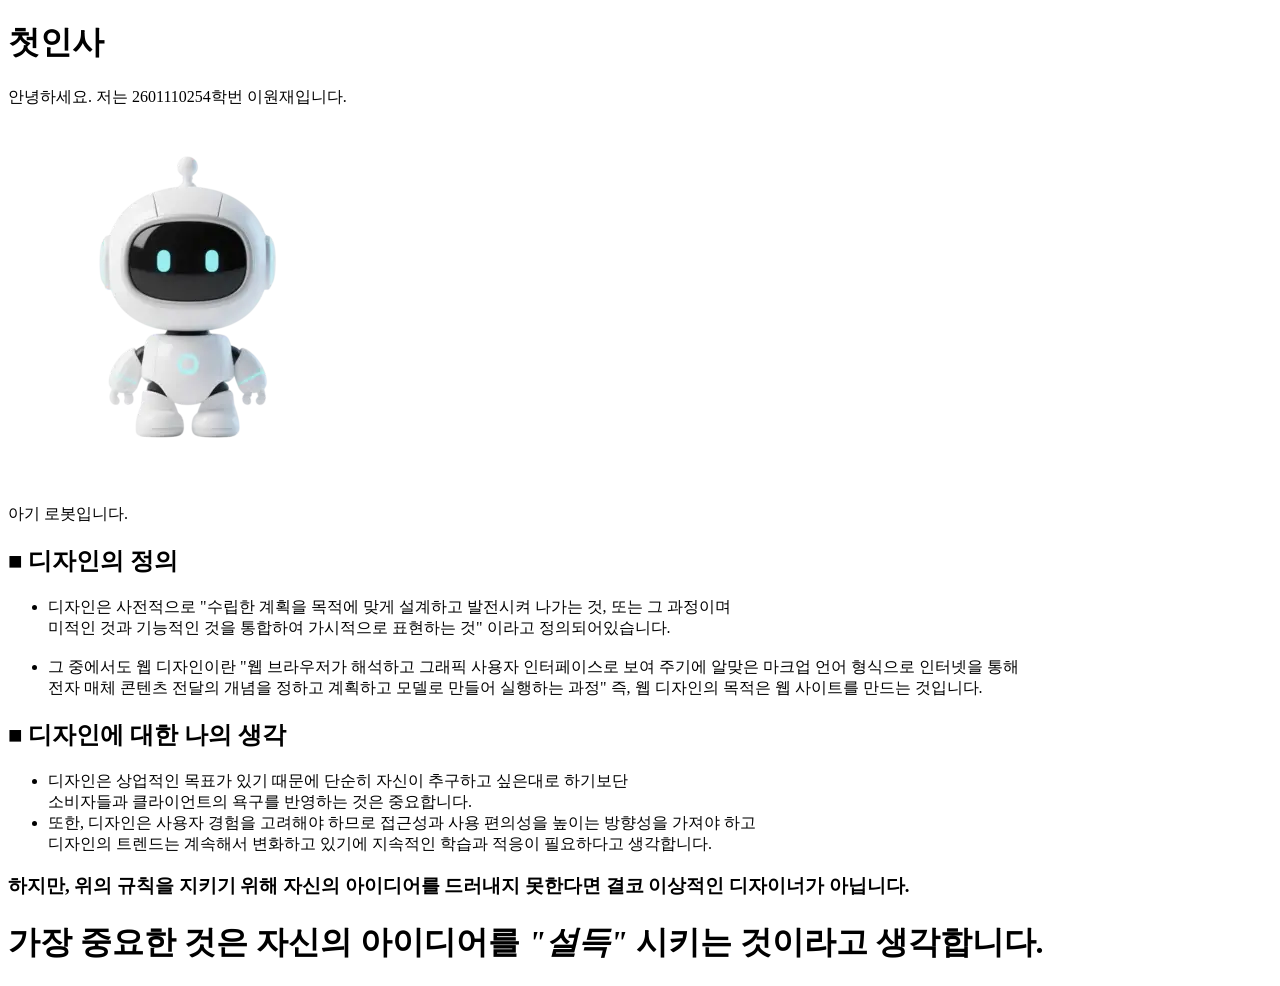
==== index.html @ 24d799cb "업" ====
<!DOCTYPE html>
<html lang="ko">
<head>
<meta charset="UTF-8">
<title>내가 생각하는 디자인이란</title>
</head>
<body>
    <h1>
        첫인사
        
    </h1>
    <p>
        안녕하세요. 저는 2601110254학번 이원재입니다.<br>
    </p>


    <img src="images/아기 로봇.webp" alt="아기 로봇">
    <p>
        아기 로봇입니다.
    </p>
    <h2>■ 디자인의 정의</h2>
    <ul>
        <li>디자인은 사전적으로 "수립한 계획을 목적에 맞게 설계하고 발전시켜 나가는 것, 또는 그 과정이며<br>
        미적인 것과 기능적인 것을 통합하여 가시적으로 표현하는 것" 이라고 정의되어있습니다.</li><br>

        <li>그 중에서도 웹 디자인이란 "웹 브라우저가 해석하고 그래픽 사용자 인터페이스로 보여 주기에 알맞은 마크업 언어 형식으로 인터넷을 통해<br>
        전자 매체 콘텐츠 전달의 개념을 정하고 계획하고 모델로 만들어 실행하는 과정" 
즉, 웹 디자인의 목적은 웹 사이트를 만드는 것입니다.</li>
    </ul>

    <h2>■ 디자인에 대한 나의 생각</h2>
    <ul>
        <li>디자인은 상업적인 목표가 있기 때문에 단순히 자신이 추구하고 싶은대로 하기보단<br>
        소비자들과 클라이언트의 욕구를 반영하는 것은 중요합니다.<br>
        </li>
        <li>또한, 디자인은 사용자 경험을 고려해야 하므로 접근성과 사용 편의성을 높이는 방향성을 가져야 하고<br>
        디자인의 트렌드는 계속해서 변화하고 있기에 지속적인 학습과 적응이 필요하다고 생각합니다.</li>
    </ul>
    <h3>하지만, 위의 규칙을 지키기 위해 자신의 아이디어를 드러내지 못한다면 결코 이상적인 디자이너가 아닙니다.</h3>
    <h1>가장 중요한 것은 자신의 아이디어를 <em>"설득"</em> 시키는 것이라고 생각합니다.</h1>
</body>
</html>
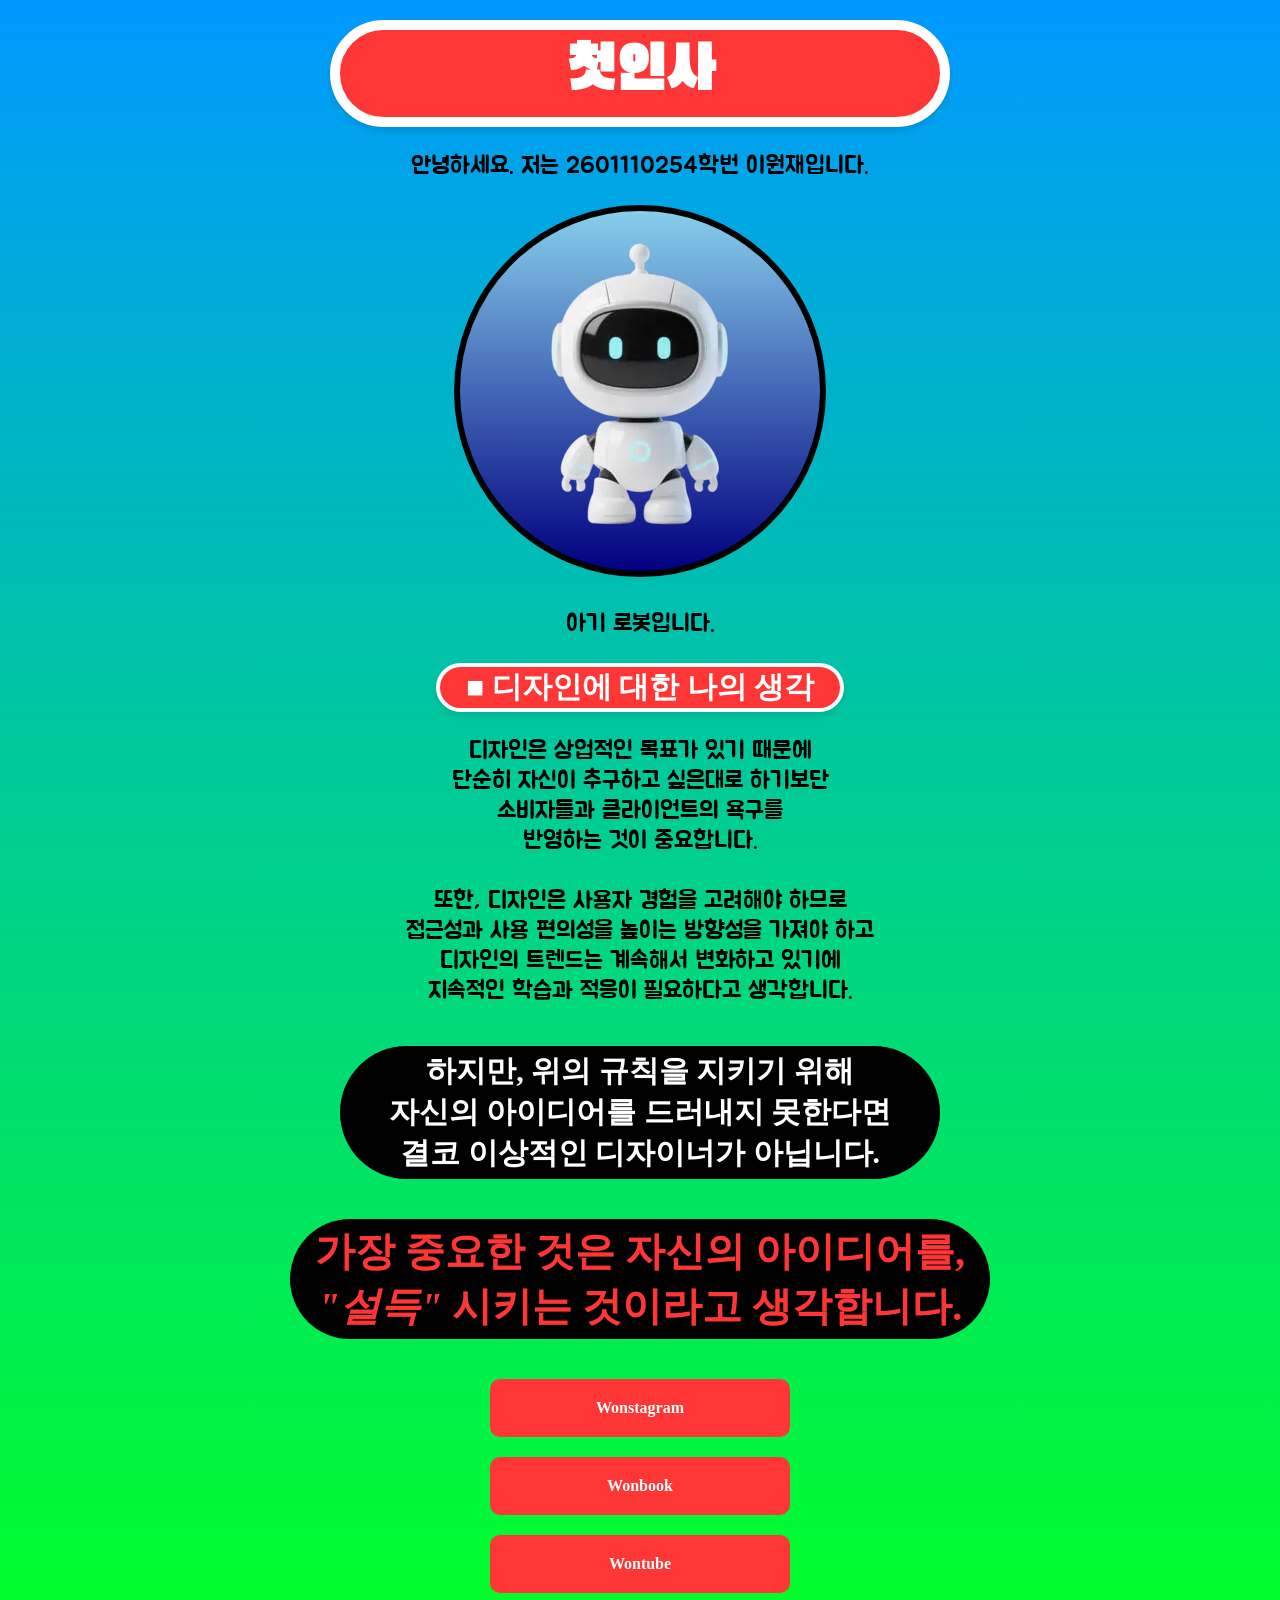
==== commit 3de10a11: "완성!" ====
--- a/index.html
+++ b/index.html
@@ -2,6 +2,15 @@
 <html lang="ko">
 <head>
 <meta charset="UTF-8">
+
+<link rel="preconnect" href="https://fonts.googleapis.com">
+<link rel="preconnect" href="https://fonts.gstatic.com" crossorigin>
+<link href="https://fonts.googleapis.com/css2?family=Black+Han+Sans&family=Jua&display=swap" rel="stylesheet">
+<link rel="preconnect" href="https://fonts.googleapis.com">
+<link rel="preconnect" href="https://fonts.gstatic.com" crossorigin>
+<link href="https://fonts.googleapis.com/css2?family=Black+Han+Sans&display=swap" rel="stylesheet">
+<link rel="stylesheet" href="style.css">
+
 <title>내가 생각하는 디자인이란</title>
 </head>
 <body>
@@ -14,29 +23,48 @@
     </p>
 
 
-    <img src="images/아기 로봇.webp" alt="아기 로봇">
+    <p>
+        <img src="images/아기 로봇.webp" alt="아기 로봇">
+    </p>
     <p>
         아기 로봇입니다.
     </p>
-    <h2>■ 디자인의 정의</h2>
-    <ul>
-        <li>디자인은 사전적으로 "수립한 계획을 목적에 맞게 설계하고 발전시켜 나가는 것, 또는 그 과정이며<br>
-        미적인 것과 기능적인 것을 통합하여 가시적으로 표현하는 것" 이라고 정의되어있습니다.</li><br>
-
-        <li>그 중에서도 웹 디자인이란 "웹 브라우저가 해석하고 그래픽 사용자 인터페이스로 보여 주기에 알맞은 마크업 언어 형식으로 인터넷을 통해<br>
-        전자 매체 콘텐츠 전달의 개념을 정하고 계획하고 모델로 만들어 실행하는 과정" 
-즉, 웹 디자인의 목적은 웹 사이트를 만드는 것입니다.</li>
-    </ul>
+    
 
     <h2>■ 디자인에 대한 나의 생각</h2>
+
+    <p>
+        디자인은 상업적인 목표가 있기 때문에<br>
+        단순히 자신이 추구하고 싶은대로 하기보단<br>
+        소비자들과 클라이언트의 욕구를<br>
+        반영하는 것이 중요합니다.<br>
+        <br>
+        또한, 디자인은 사용자 경험을 고려해야 하므로<br>
+        접근성과 사용 편의성을 높이는 방향성을 가져야 하고<br>
+        디자인의 트렌드는 계속해서 변화하고 있기에<br>
+        지속적인 학습과 적응이 필요하다고 생각합니다.
+    </p>
+        
+    <h3>하지만, 위의 규칙을 지키기 위해<br>
+        자신의 아이디어를 드러내지 못한다면<br>
+        결코 이상적인 디자이너가 아닙니다.</h3>
+    <h4>
+        가장 중요한 것은 자신의 아이디어를,<br>
+        <em>"설득"</em> 시키는 것이라고 생각합니다.
+    </h4>
+
     <ul>
-        <li>디자인은 상업적인 목표가 있기 때문에 단순히 자신이 추구하고 싶은대로 하기보단<br>
-        소비자들과 클라이언트의 욕구를 반영하는 것은 중요합니다.<br>
+        <li>
+            <a href="#">Wonstagram</a>
         </li>
-        <li>또한, 디자인은 사용자 경험을 고려해야 하므로 접근성과 사용 편의성을 높이는 방향성을 가져야 하고<br>
-        디자인의 트렌드는 계속해서 변화하고 있기에 지속적인 학습과 적응이 필요하다고 생각합니다.</li>
+        <li>
+            <a href="#">Wonbook</a>
+        </li>
+        <li>
+            <a href="#">Wontube</a>
+        </li>
     </ul>
-    <h3>하지만, 위의 규칙을 지키기 위해 자신의 아이디어를 드러내지 못한다면 결코 이상적인 디자이너가 아닙니다.</h3>
-    <h1>가장 중요한 것은 자신의 아이디어를 <em>"설득"</em> 시키는 것이라고 생각합니다.</h1>
+   
+
 </body>
 </html>
--- a/style.css
+++ b/style.css
@@ -0,0 +1,97 @@
+@charset "UTF-8";
+
+body {
+    background: linear-gradient(rgb(0, 153, 255), rgb(0, 255, 42));
+}
+
+h1 {
+    color: white;
+    font-size: 60px;
+    border: 10px solid rgb(255, 255, 255);
+    border-radius: 60px;
+    padding: 6px 0;
+    text-align: center;
+    margin: 20px auto;
+    width: 600px;
+    background-color: rgb(255, 54, 54);
+    box-shadow: 0 4px 6px rgba(0, 0, 0, 0.1);
+    font-family: "Black Han Sans", sans-serif;
+
+}
+
+h3 {
+    text-align: center;
+    color: white;
+    
+}
+
+img {
+    border: 6px solid;
+    border-radius: 200px;
+    background: linear-gradient(skyblue, navy);
+}
+
+p {
+    text-align: center;
+    font-size: 24px;
+    color: rgb(0, 0, 0);
+    font-family: "Jua", sans-serif;
+}
+
+h2 {
+    font-size: 30px;
+    border: 4px solid ;
+    width: 400px;
+    border-radius: 30px;
+    color:  white;
+    text-align: center;
+    margin: 20px auto;
+    background-color: rgb(255, 54, 54);
+    box-shadow: 0 4px 6px rgba(0, 0, 0, 0.1);
+}
+
+h3 {
+    font-size: 30px;
+    border: 6px;
+    width: 600px;
+    margin: 40px auto;
+    background-color: black;
+    border-radius: 80px;
+    padding: 5px 0;
+}
+
+
+h4 {
+    color:  rgb(255, 54, 54);
+    text-align: center;
+    font-size: 40px;
+    border: 6px;
+    width: 700px;
+    margin: 40px auto;
+    background-color: rgb(0, 0, 0);
+    border-radius: 60px;
+    padding: 5px 0;
+
+}
+ul {
+    width: 300px;
+    margin: 0 auto;
+    text-align: center;
+    list-style: none;
+    padding-left: 0;
+}
+
+li {
+    margin-bottom: 20px;
+}
+
+a {
+    background-color: rgb(255, 54, 54);
+display: block;
+padding: 20px 0;
+border-radius: 10px;
+color: white;
+font-weight: 600;
+text-align: center;
+text-decoration: none;
+}
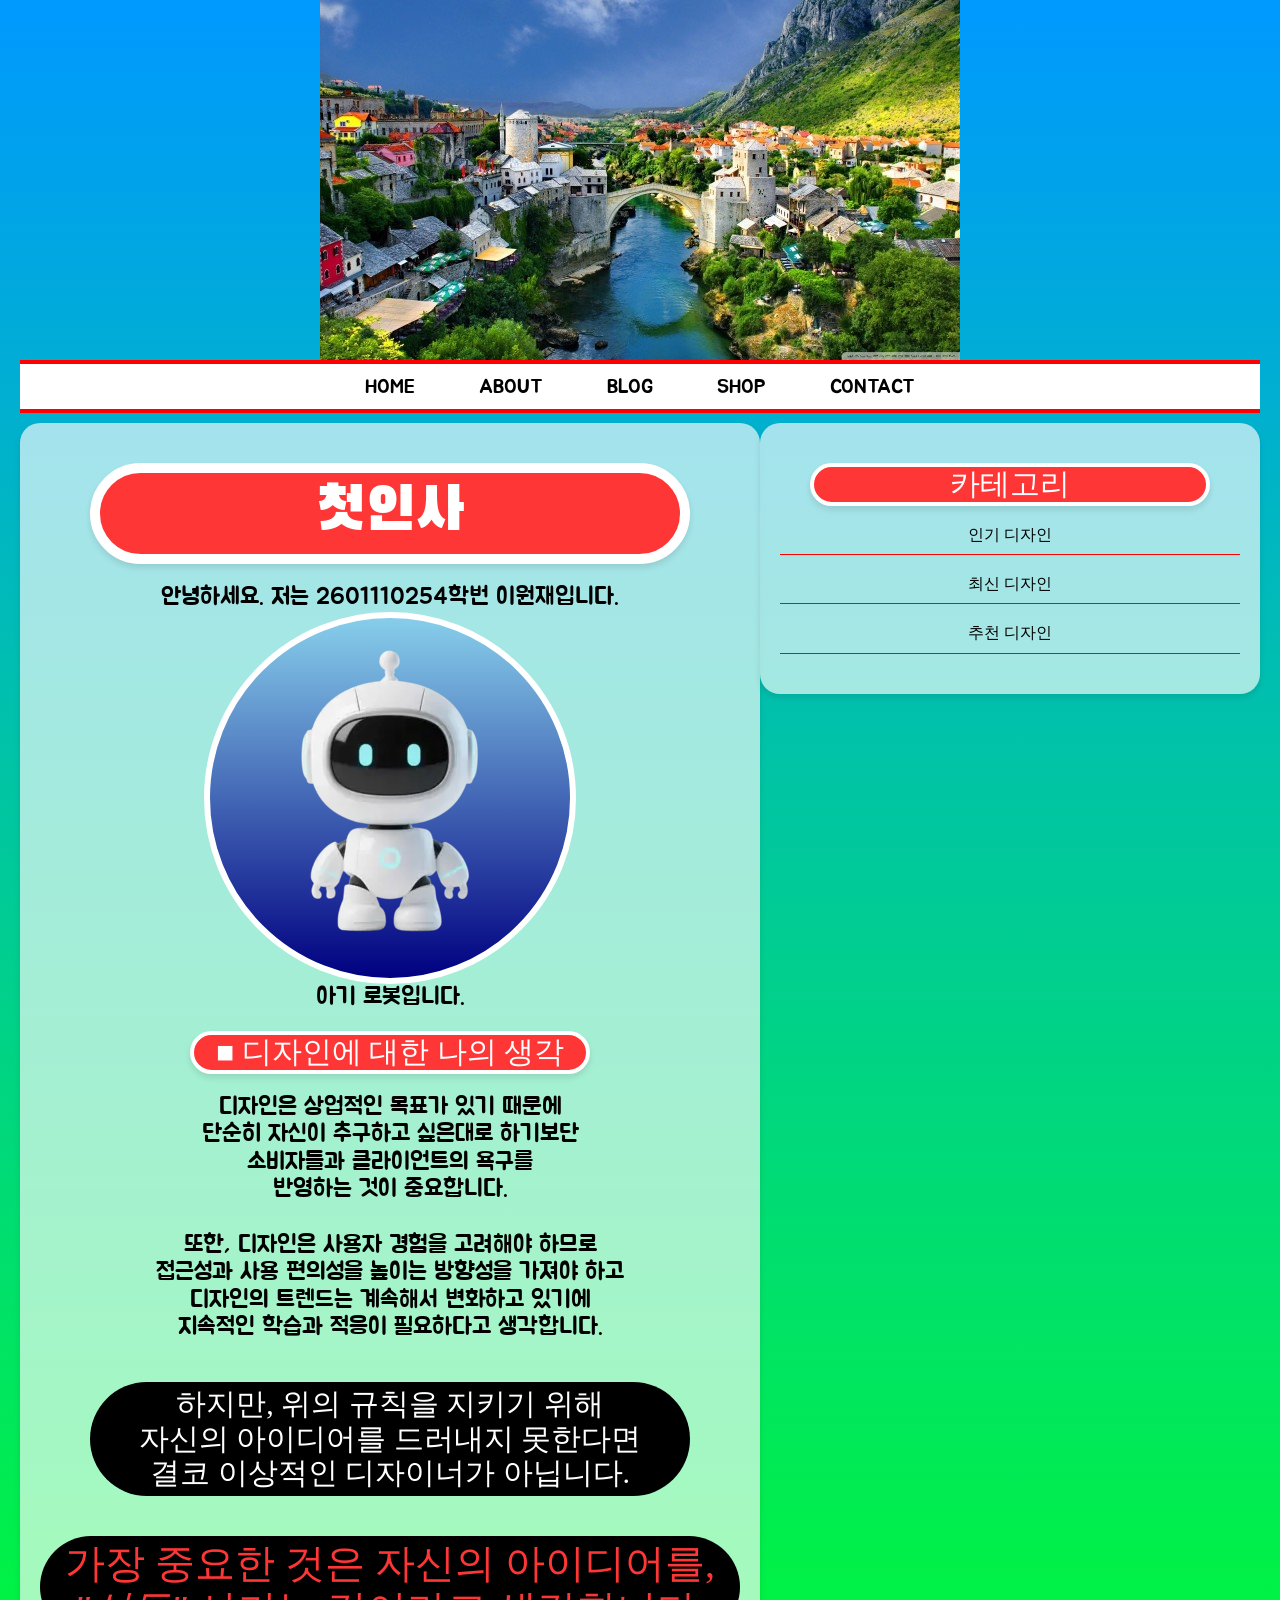
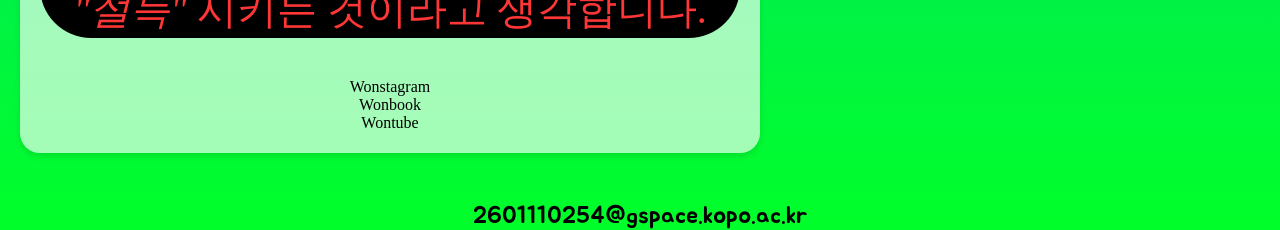
==== commit c31941f3: "임시저장" ====
--- a/index.html
+++ b/index.html
@@ -2,7 +2,7 @@
 <html lang="ko">
 <head>
 <meta charset="UTF-8">
-
+<link rel="stylesheet" href="reset.css">
 <link rel="preconnect" href="https://fonts.googleapis.com">
 <link rel="preconnect" href="https://fonts.gstatic.com" crossorigin>
 <link href="https://fonts.googleapis.com/css2?family=Black+Han+Sans&family=Jua&display=swap" rel="stylesheet">
@@ -14,24 +14,42 @@
 <title>내가 생각하는 디자인이란</title>
 </head>
 <body>
-    <h1>
-        첫인사
+    <header>
+        <h5><img src="images/풍경 사진1.jpg" alt="멋진 풍경"></h5>
+        <nav>
+            <ul>
+            <li><a href="#">HOME</a></li>
+            <li><a href="#">ABOUT</a></li>
+            <li><a href="#">BLOG</a></li>
+            <li><a href="#">SHOP</a></li>
+            <li><a href="#">CONTACT</a></li>
+        </ul>
+        </nav>
         
-    </h1>
-    <p>
-        안녕하세요. 저는 2601110254학번 이원재입니다.<br>
-    </p>
+    </header>
 
-
-    <p>
+    <div>
+        <main>
+            <article>
+                <section>
+                    <h1>
+                        첫인사
+        
+                    </h1>
+                     <p>
+                    안녕하세요. 저는 2601110254학번 이원재입니다.<br>
+                    </p>
+                </section>
+                <section>
+                      <p>
         <img src="images/아기 로봇.webp" alt="아기 로봇">
     </p>
     <p>
         아기 로봇입니다.
     </p>
-    
-
-    <h2>■ 디자인에 대한 나의 생각</h2>
+                </section>
+                <section>
+                    <h2>■ 디자인에 대한 나의 생각</h2>
 
     <p>
         디자인은 상업적인 목표가 있기 때문에<br>
@@ -44,16 +62,20 @@
         디자인의 트렌드는 계속해서 변화하고 있기에<br>
         지속적인 학습과 적응이 필요하다고 생각합니다.
     </p>
-        
-    <h3>하지만, 위의 규칙을 지키기 위해<br>
+
+                </section>
+                <section>   
+                    <h3>하지만, 위의 규칙을 지키기 위해<br>
         자신의 아이디어를 드러내지 못한다면<br>
         결코 이상적인 디자이너가 아닙니다.</h3>
     <h4>
         가장 중요한 것은 자신의 아이디어를,<br>
         <em>"설득"</em> 시키는 것이라고 생각합니다.
     </h4>
+                </section>
+                <section>
 
-    <ul>
+ <ol>
         <li>
             <a href="#">Wonstagram</a>
         </li>
@@ -63,8 +85,47 @@
         <li>
             <a href="#">Wontube</a>
         </li>
-    </ul>
+    </ol>
+
+                </section>
+
+
+
+
+
+
+
+
+
+            </article>
+        </main>
+
+        <aside>
+            <nav class="searchnav">
+                <h2>카테고리</h2>
+                <ul>
+                    <li><a href="#">인기 디자인</a></li>
+                    <li><a href="#">최신 디자인</a></li>
+                    <li><a href="#">추천 디자인</a></li>
+                </ul>
+
+
+
+            </nav>
+            
+        </aside>
+    </div>
    
+    <footer>
+        <p>2601110254@gspace.kopo.ac.kr</p>
+    </footer>
+
+   
+    
+        
+    
+
+  
 
 </body>
 </html>
--- a/style.css
+++ b/style.css
@@ -2,6 +2,73 @@
 
 body {
     background: linear-gradient(rgb(0, 153, 255), rgb(0, 255, 42));
+    text-align: center;
+}
+
+header {
+    width: 1240px;
+    margin: 0 auto 10px;
+}
+header h5 img {
+    max-width: 100%;
+    height: auto;
+    display: block;
+    margin: auto;
+}
+header nav ul {
+    display: flex;
+    justify-content: center;
+    border-top: 4px solid red;
+    border-bottom: 4px solid red;
+    background-color: white;
+    padding: 12px 0px 10px;
+
+
+}
+header nav ul li {
+    margin: 0 20px;
+}
+
+header nav ul li a {
+    color: black;
+    font-size: 20px;
+    font-family: "Jua", sans-serif;
+    text-decoration: none;
+    padding: 6px 12px;
+    border-radius: 4px;
+}
+
+header nav ul li a:hover {
+    background-color: rgb(255, 54, 54);
+    color: white;
+    transition: background-color 0.3s ease;
+}
+
+div {
+    width: 1240px;
+    margin: 0 auto 50px;
+    display: flex;
+    justify-content: space-between;
+}
+
+main {
+    flex-basis: 920px;
+    width: 800px;
+    background-color: rgba(255, 255, 255, 0.644);
+    border-radius: 20px;
+    padding: 20px;
+    box-shadow: 0 4px 6px rgba(0, 0, 0, 0.1);
+}
+
+aside {
+    flex-basis: 2840px;
+}
+    
+aside nav {
+    background-color: rgba(255, 255, 255, 0.644);
+    border-radius: 20px;
+    padding: 20px;
+    box-shadow: 0 4px 6px rgba(0, 0, 0, 0.1);
 }
 
 h1 {
@@ -25,8 +92,8 @@
     
 }
 
-img {
-    border: 6px solid;
+main img {
+    border: 6px solid white;
     border-radius: 200px;
     background: linear-gradient(skyblue, navy);
 }
@@ -73,25 +140,11 @@
     padding: 5px 0;
 
 }
-ul {
-    width: 300px;
-    margin: 0 auto;
-    text-align: center;
-    list-style: none;
-    padding-left: 0;
-}
 
-li {
+.searchnav ul li{
+    border-bottom: 1px solid red;
+    padding-bottom: 10px;
     margin-bottom: 20px;
 }
 
-a {
-    background-color: rgb(255, 54, 54);
-display: block;
-padding: 20px 0;
-border-radius: 10px;
-color: white;
-font-weight: 600;
-text-align: center;
-text-decoration: none;
-}+
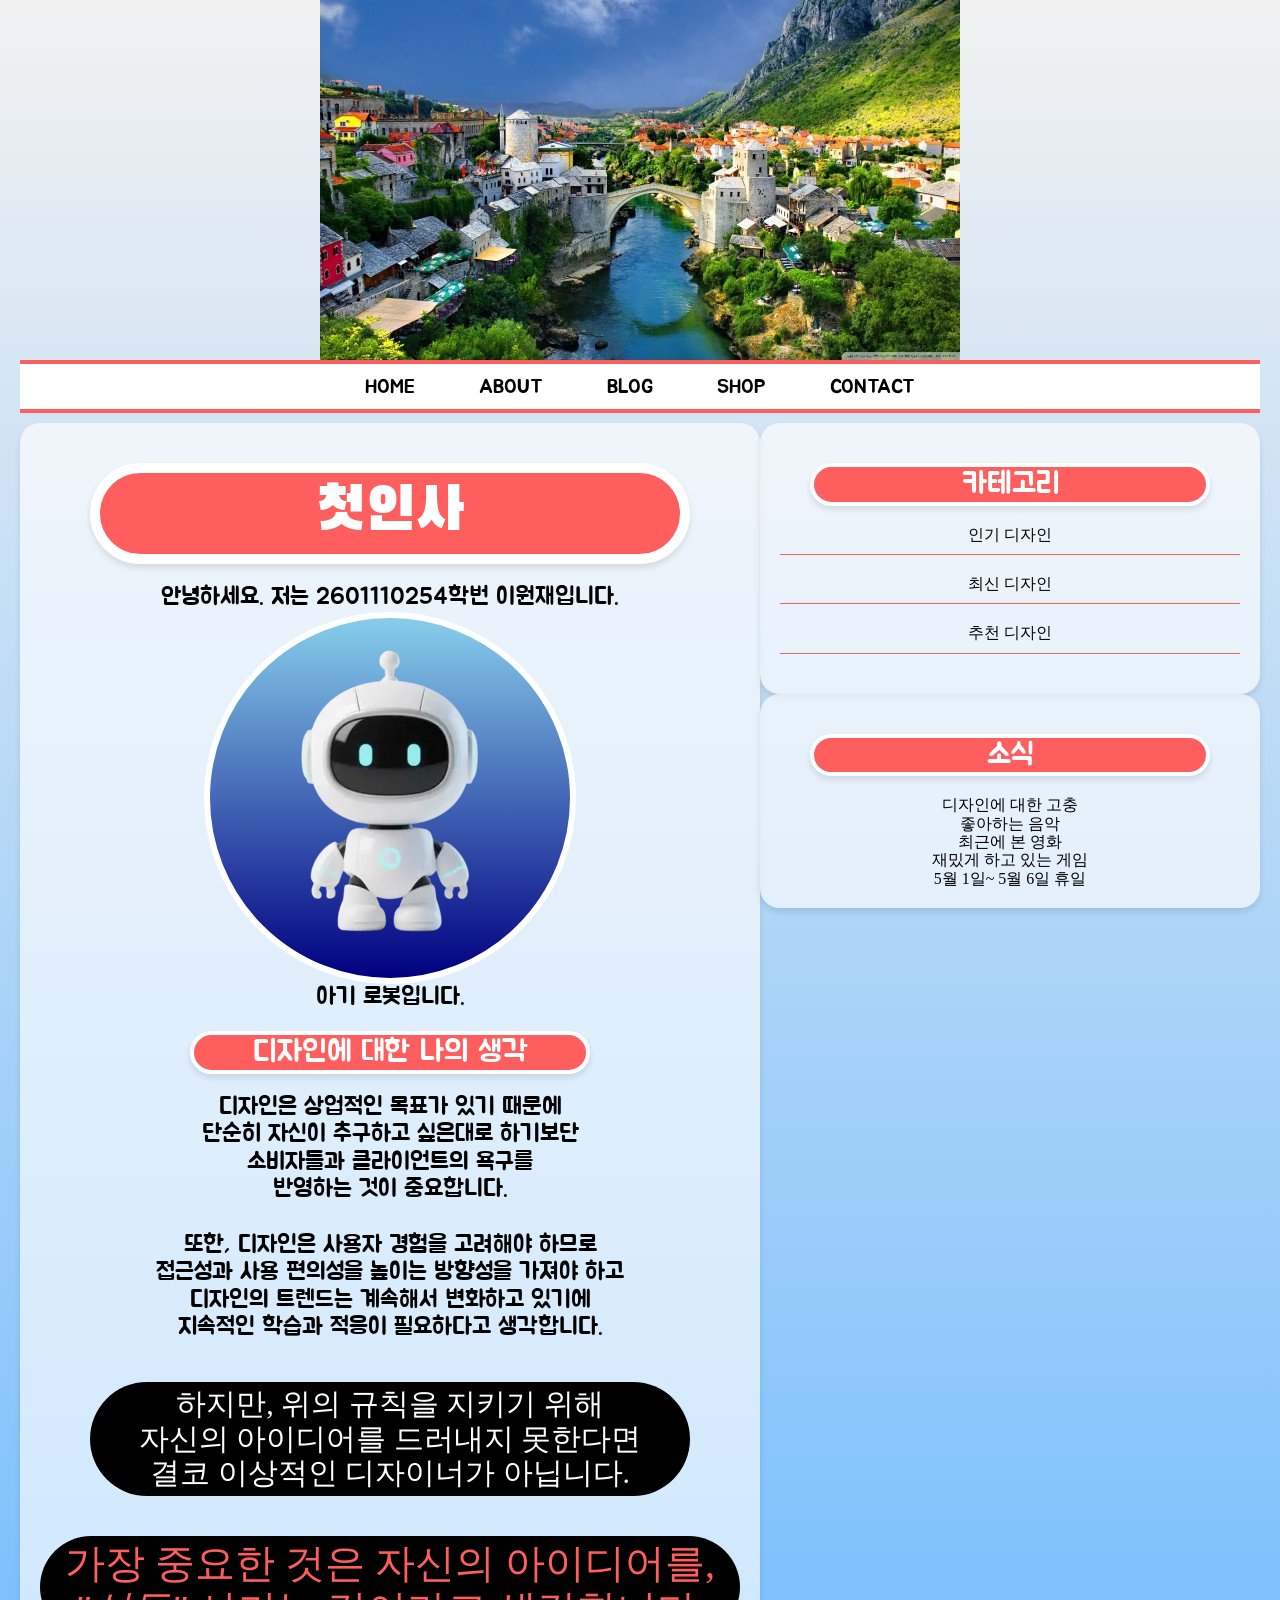
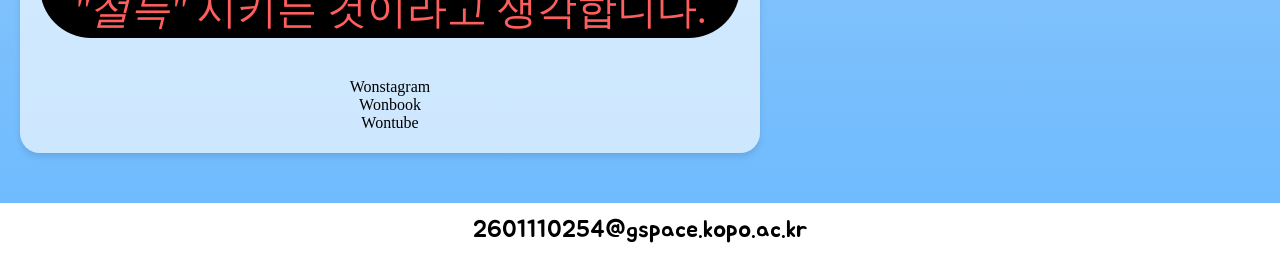
==== commit 648492ed: "스타벅스" ====
--- a/index.html
+++ b/index.html
@@ -49,7 +49,7 @@
     </p>
                 </section>
                 <section>
-                    <h2>■ 디자인에 대한 나의 생각</h2>
+                    <h2>디자인에 대한 나의 생각</h2>
 
     <p>
         디자인은 상업적인 목표가 있기 때문에<br>
@@ -113,6 +113,16 @@
 
             </nav>
             
+            <nav class="recentnav">
+            <h2>소식</h2>
+            <ul>
+                <li><a href="#">디자인에 대한 고충</a></li>
+                <li><a href="#">좋아하는 음악</a></li>
+                <li><a href="#">최근에 본 영화</a></li>
+                <li><a href="#">재밌게 하고 있는 게임</a></li>
+                <li><a href="#">5월 1일~ 5월 6일 휴일</a></li>
+            </ul>
+            </nav>
         </aside>
     </div>
    
--- a/style.css
+++ b/style.css
@@ -1,7 +1,7 @@
 @charset "UTF-8";
 
 body {
-    background: linear-gradient(rgb(0, 153, 255), rgb(0, 255, 42));
+    background: linear-gradient(rgb(241, 241, 241), #6bb9fe);
     text-align: center;
 }
 
@@ -18,8 +18,8 @@
 header nav ul {
     display: flex;
     justify-content: center;
-    border-top: 4px solid red;
-    border-bottom: 4px solid red;
+    border-top: 4px solid rgb(255, 94, 94);
+    border-bottom: 4px solid rgb(255, 94, 94);
     background-color: white;
     padding: 12px 0px 10px;
 
@@ -39,7 +39,7 @@
 }
 
 header nav ul li a:hover {
-    background-color: rgb(255, 54, 54);
+    background-color: rgb(255, 94, 94);
     color: white;
     transition: background-color 0.3s ease;
 }
@@ -80,7 +80,7 @@
     text-align: center;
     margin: 20px auto;
     width: 600px;
-    background-color: rgb(255, 54, 54);
+    background-color: rgb(255, 94, 94);
     box-shadow: 0 4px 6px rgba(0, 0, 0, 0.1);
     font-family: "Black Han Sans", sans-serif;
 
@@ -113,8 +113,9 @@
     color:  white;
     text-align: center;
     margin: 20px auto;
-    background-color: rgb(255, 54, 54);
+    background-color: rgb(255, 94, 94);
     box-shadow: 0 4px 6px rgba(0, 0, 0, 0.1);
+    font-family: "Jua", sans-serif;
 }
 
 h3 {
@@ -129,7 +130,7 @@
 
 
 h4 {
-    color:  rgb(255, 54, 54);
+    color:  rgb(255, 94, 94);
     text-align: center;
     font-size: 40px;
     border: 6px;
@@ -142,9 +143,19 @@
 }
 
 .searchnav ul li{
-    border-bottom: 1px solid red;
+    border-bottom: 1px solid rgb(255, 94, 94);
     padding-bottom: 10px;
     margin-bottom: 20px;
 }
 
+.recentNav ul li {
+    border-bottom: 1px solid rgb(255, 94, 94);
+    padding-bottom: 10px;
+    margin-bottom: 20px;
+}
 
+footer {
+    background-color: #ffffff;
+    padding: 14px 10px 20px;
+}
+
